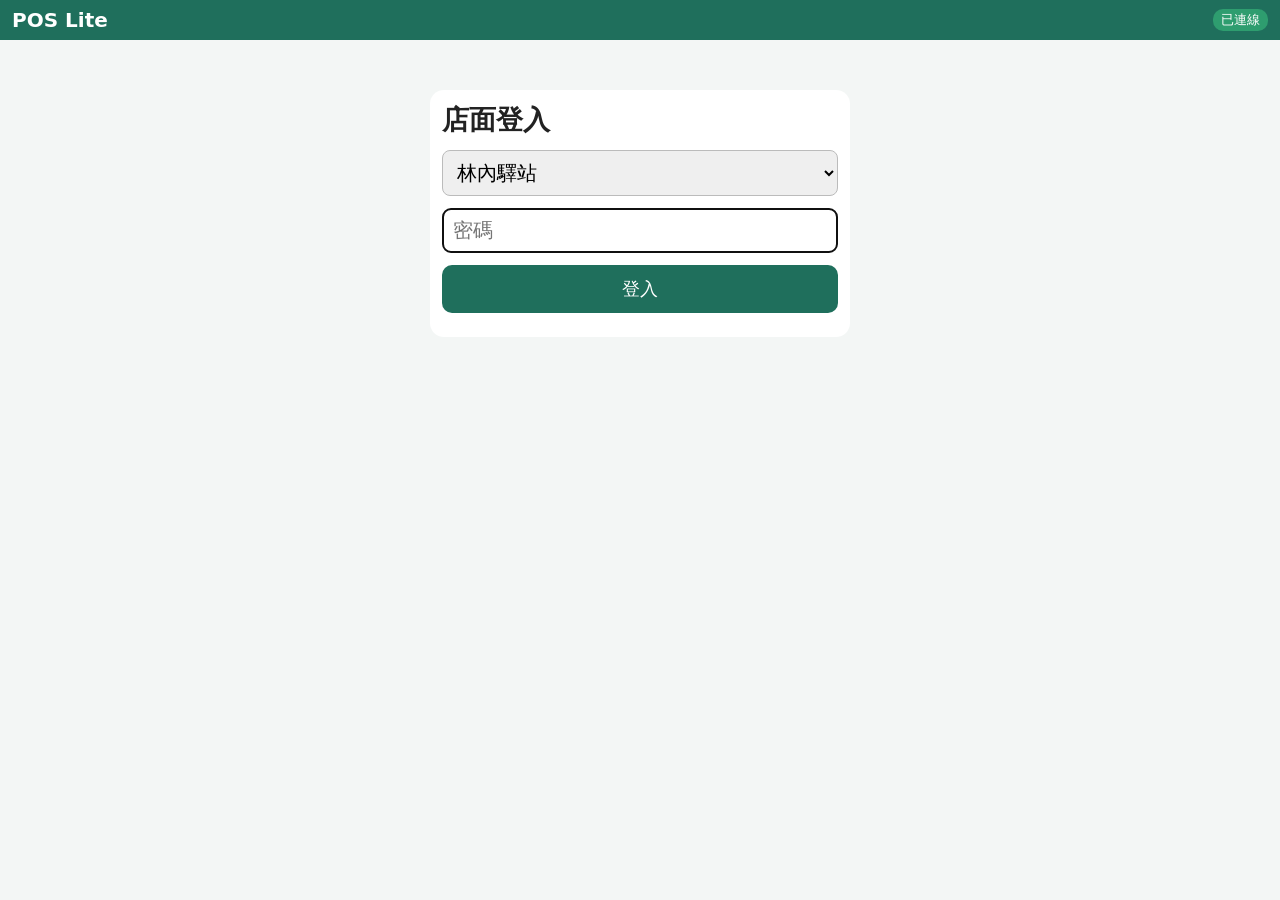
==== lite/index.html @ f6415511 "Add POS Lite (fast storefront version)" ====
<!doctype html><html lang="zh-Hant"><head><meta charset="utf-8"><meta name="viewport" content="width=device-width,initial-scale=1,maximum-scale=1,user-scalable=no">
<title>多元就業 POS Lite</title><link rel="icon" href="icon.svg"><link rel="manifest" href="manifest.json"><meta name="theme-color" content="#1f6f5c"><link rel="stylesheet" href="lite.css"></head>
<body><header><b>POS Lite</b><span id="who"></span><span id="net"></span><button id="logout" hidden>登出</button></header>
<main id="app"></main><div id="toast"></div>
<script src="config.js"></script><script src="core.js"></script><script src="lite.js"></script></body></html>
---- lite/lite.css ----
*{box-sizing:border-box;-webkit-tap-highlight-color:transparent}body{margin:0;font-family:"Noto Sans TC",system-ui,sans-serif;background:#f3f6f5;font-size:18px;color:#222;touch-action:manipulation}
header{background:#1f6f5c;color:#fff;padding:8px 12px;display:flex;gap:10px;align-items:center;position:sticky;top:0;z-index:5}header b{font-size:20px}#who{flex:1;font-size:16px}
#net{font-size:13px;padding:2px 8px;border-radius:10px;background:#2e9d6f}#net.off{background:#c0392b}#net.wait{background:#d68910}
main{padding:10px;max-width:1200px;margin:auto}
button{font-size:18px;padding:12px 14px;border:0;border-radius:10px;background:#1f6f5c;color:#fff;cursor:pointer}button:active{filter:brightness(.85)}button.sec{background:#7f8c8d}button.warn{background:#c0392b}
input,select{font-size:20px;padding:10px;border:1px solid #bbb;border-radius:8px;width:100%}
.tabs{display:flex;gap:6px;margin-bottom:10px}.tabs button{flex:1;background:#cfdcd8;color:#1f6f5c}.tabs button.on{background:#1f6f5c;color:#fff}
.pos{display:grid;grid-template-columns:1fr 340px;gap:10px}@media(max-width:760px){.pos{grid-template-columns:1fr}}
.grid{display:grid;align-content:start;grid-template-columns:repeat(auto-fill,minmax(130px,1fr));gap:8px}
.it{height:92px;display:flex;flex-direction:column;justify-content:center;background:#fff;color:#222;border:2px solid #1f6f5c;font-size:18px;position:relative}
.it small{color:#1f6f5c;font-weight:bold;font-size:17px}.it i{position:absolute;top:4px;right:6px;background:#c0392b;color:#fff;border-radius:12px;padding:0 8px;font-style:normal;font-size:15px}
.card{background:#fff;border-radius:14px;padding:12px}.cart{display:flex;flex-direction:column;gap:8px}
.ln{display:flex;align-items:center;gap:6px}.ln span{flex:1}.ln button{padding:6px 14px;font-size:20px}
.tot{font-size:32px;font-weight:bold;text-align:right}.pays{display:grid;grid-template-columns:repeat(3,1fr);gap:6px}.pays button{background:#e8efed;color:#1f6f5c;font-size:16px;padding:10px 4px}.pays button.on{background:#1f6f5c;color:#fff}
.quick{display:grid;grid-template-columns:repeat(4,1fr);gap:6px}.quick button{background:#e8efed;color:#222;padding:10px 0}
.go{font-size:26px;padding:18px;background:#e67e22}.row{display:flex;gap:8px;align-items:center}.row>span{min-width:70px}
.kpi{display:grid;grid-template-columns:repeat(auto-fit,minmax(150px,1fr));gap:8px}.kpi div{background:#fff;border-radius:12px;padding:12px;text-align:center}.kpi b{display:block;font-size:28px;color:#1f6f5c}
table{width:100%;border-collapse:collapse;background:#fff}td,th{padding:8px;border-bottom:1px solid #eee;text-align:left;font-size:16px}
#toast{position:fixed;left:50%;bottom:24px;transform:translateX(-50%);background:#1f6f5c;color:#fff;padding:14px 24px;border-radius:12px;font-size:22px;opacity:0;transition:opacity .15s;pointer-events:none}#toast.show{opacity:1}
.login{max-width:420px;margin:40px auto;display:flex;flex-direction:column;gap:12px}
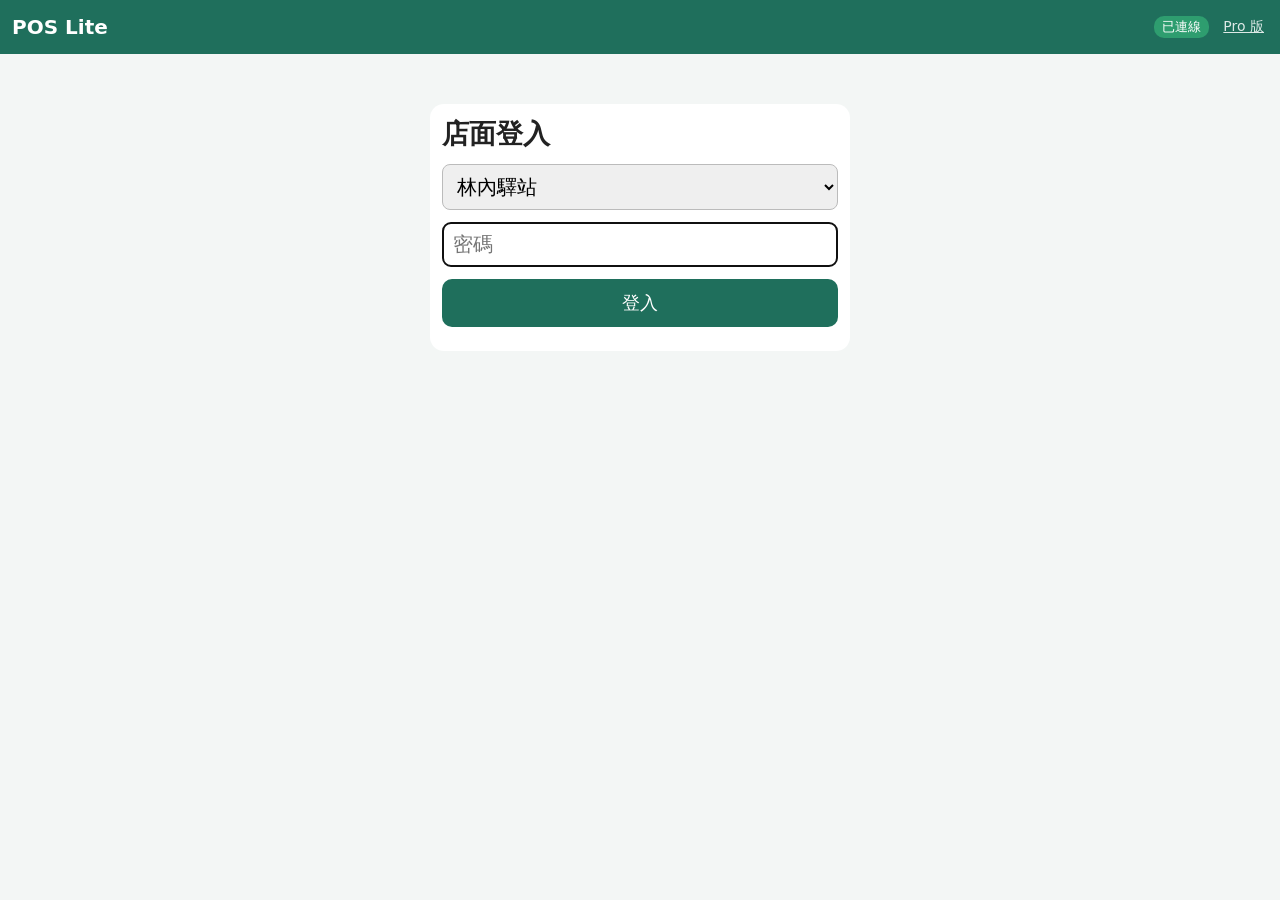
==== commit 8be54153: "POS Lite: responsive phone/tablet, safe-area, link to Pro, sw v3" ====
--- a/lite/index.html
+++ b/lite/index.html
@@ -1,5 +1,5 @@
-<!doctype html><html lang="zh-Hant"><head><meta charset="utf-8"><meta name="viewport" content="width=device-width,initial-scale=1,maximum-scale=1,user-scalable=no">
+<!doctype html><html lang="zh-Hant"><head><meta charset="utf-8"><meta name="viewport" content="width=device-width,initial-scale=1,maximum-scale=1,user-scalable=no,viewport-fit=cover">
 <title>多元就業 POS Lite</title><link rel="icon" href="icon.svg"><link rel="manifest" href="manifest.json"><meta name="theme-color" content="#1f6f5c"><link rel="stylesheet" href="lite.css"></head>
-<body><header><b>POS Lite</b><span id="who"></span><span id="net"></span><button id="logout" hidden>登出</button></header>
+<body><header><b>POS Lite</b><span id="who"></span><span id="net"></span><a class="sw" href="../">Pro 版</a><button id="logout" hidden>登出</button></header>
 <main id="app"></main><div id="toast"></div>
 <script src="config.js"></script><script src="core.js"></script><script src="lite.js"></script></body></html>
--- a/lite/lite.css
+++ b/lite/lite.css
@@ -18,3 +18,19 @@
 table{width:100%;border-collapse:collapse;background:#fff}td,th{padding:8px;border-bottom:1px solid #eee;text-align:left;font-size:16px}
 #toast{position:fixed;left:50%;bottom:24px;transform:translateX(-50%);background:#1f6f5c;color:#fff;padding:14px 24px;border-radius:12px;font-size:22px;opacity:0;transition:opacity .15s;pointer-events:none}#toast.show{opacity:1}
 .login{max-width:420px;margin:40px auto;display:flex;flex-direction:column;gap:12px}
+.sub{color:#555;font-size:15px;text-align:right}.sub .dv{color:#c0392b}
+.dbtn{width:100%;margin:6px 0}.dbtn.on{background:#fdecea;color:#c0392b;border-color:#c0392b}
+.dpanel{display:grid;grid-template-columns:repeat(4,1fr);gap:6px;margin-bottom:6px}.dpanel[hidden]{display:none}.dpanel button{padding:10px 4px;font-size:16px}
+/* ===== 響應式：手機 360–430、平板 768–1366（直/橫） ===== */
+html,body{overflow-x:hidden;max-width:100%}
+header{padding-top:max(8px,env(safe-area-inset-top));padding-left:max(12px,env(safe-area-inset-left));padding-right:max(12px,env(safe-area-inset-right));flex-wrap:wrap}
+main{padding-left:max(10px,env(safe-area-inset-left));padding-right:max(10px,env(safe-area-inset-right));padding-bottom:max(16px,env(safe-area-inset-bottom))}
+#toast{bottom:max(24px,calc(env(safe-area-inset-bottom) + 12px));max-width:90vw}
+header a.sw{color:#fff;font-size:14px;opacity:.85;text-decoration:underline;padding:10px 4px}
+button{min-height:44px}.ln button{min-width:48px;min-height:44px}
+table{table-layout:fixed}td,th{word-break:break-word}
+@media(min-width:761px) and (max-width:1024px){.pos{grid-template-columns:1fr 320px}.grid{grid-template-columns:repeat(auto-fill,minmax(120px,1fr))}}
+@media(min-width:1025px){.pos{grid-template-columns:1fr 380px}.it{height:100px;font-size:19px}}
+@media(max-width:760px){.cart{position:relative}.grid{grid-template-columns:repeat(3,1fr)}.it{height:80px;font-size:16px}.it small{font-size:15px}}
+@media(max-width:430px){body{font-size:17px}header b{font-size:18px}#who{font-size:14px}.tabs button{padding:12px 4px;font-size:16px}.pays{grid-template-columns:repeat(3,1fr)}.dpanel{grid-template-columns:repeat(4,1fr)}.dpanel button{font-size:14px;padding:10px 2px}.tot{font-size:30px}td,th{font-size:14px;padding:6px 4px}.kpi{grid-template-columns:1fr 1fr}.kpi b{font-size:22px}}
+@media(max-width:370px){.grid{grid-template-columns:repeat(2,1fr)}}
